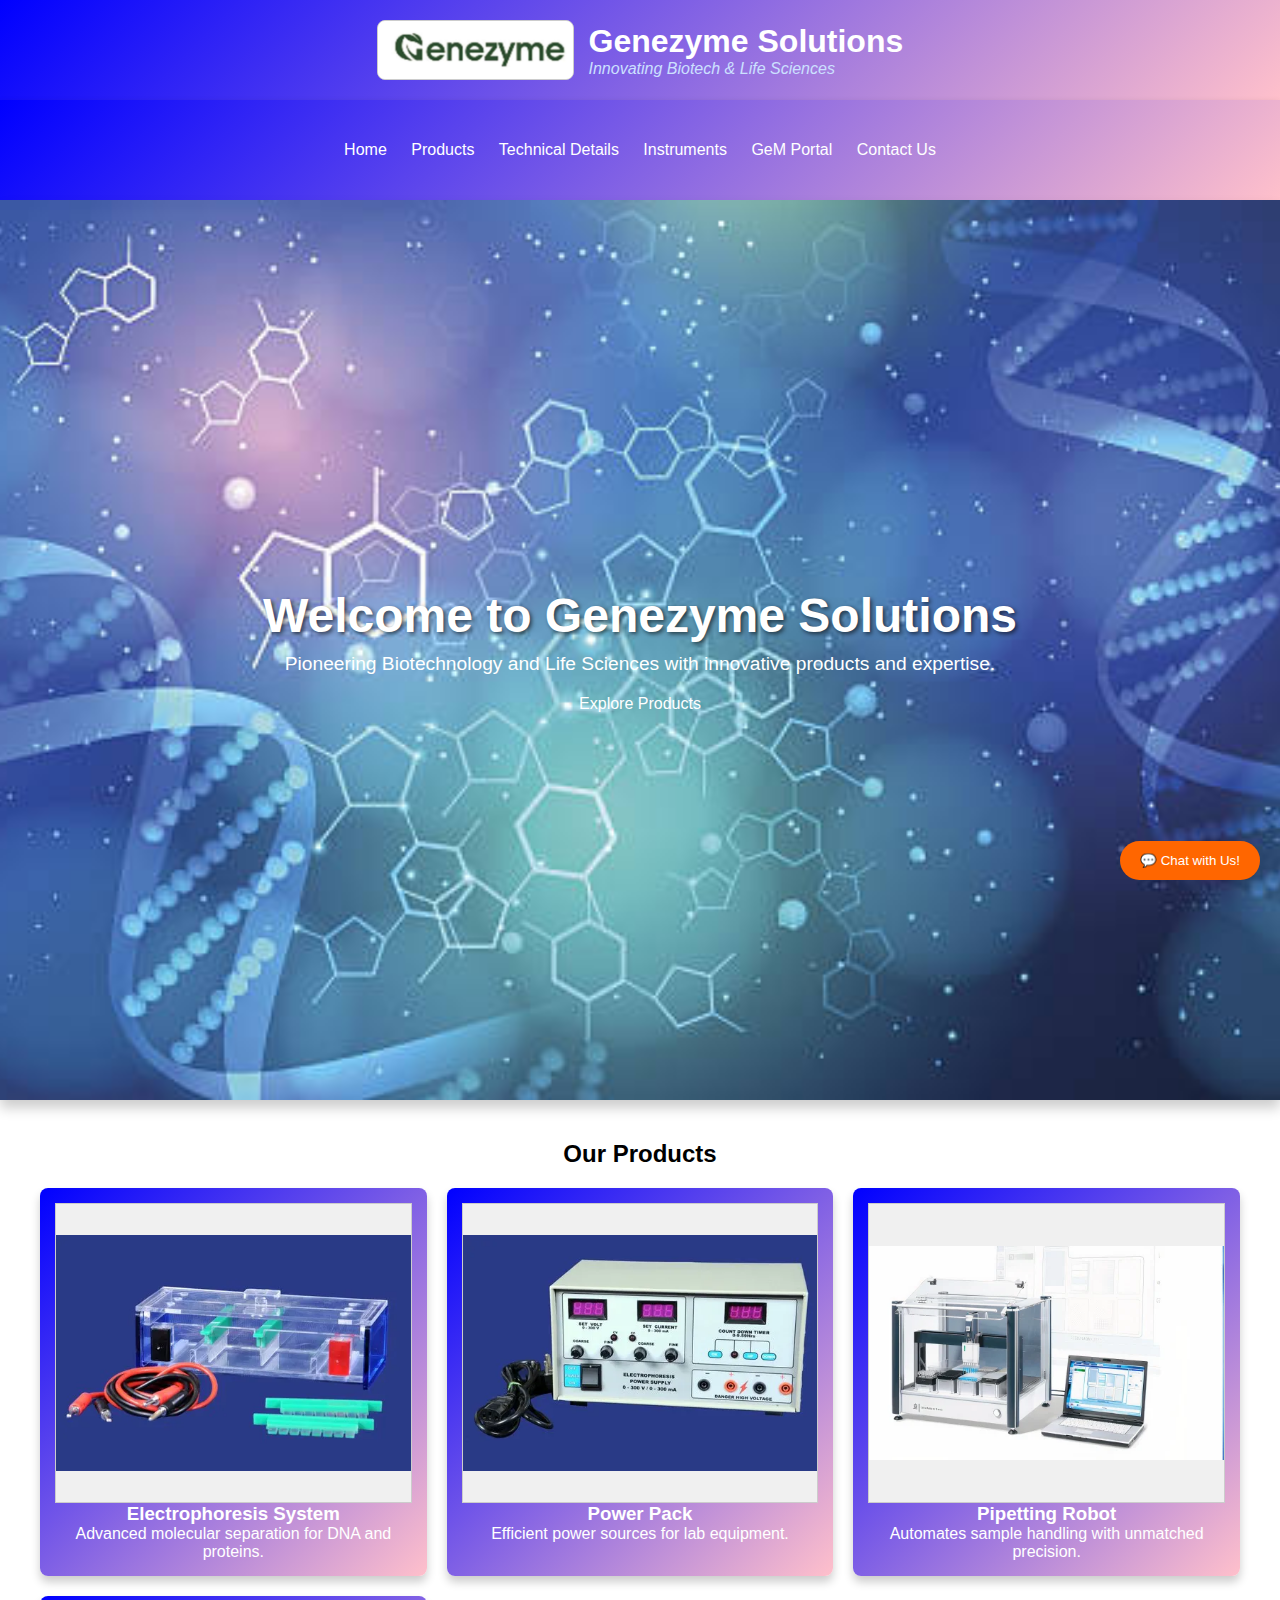
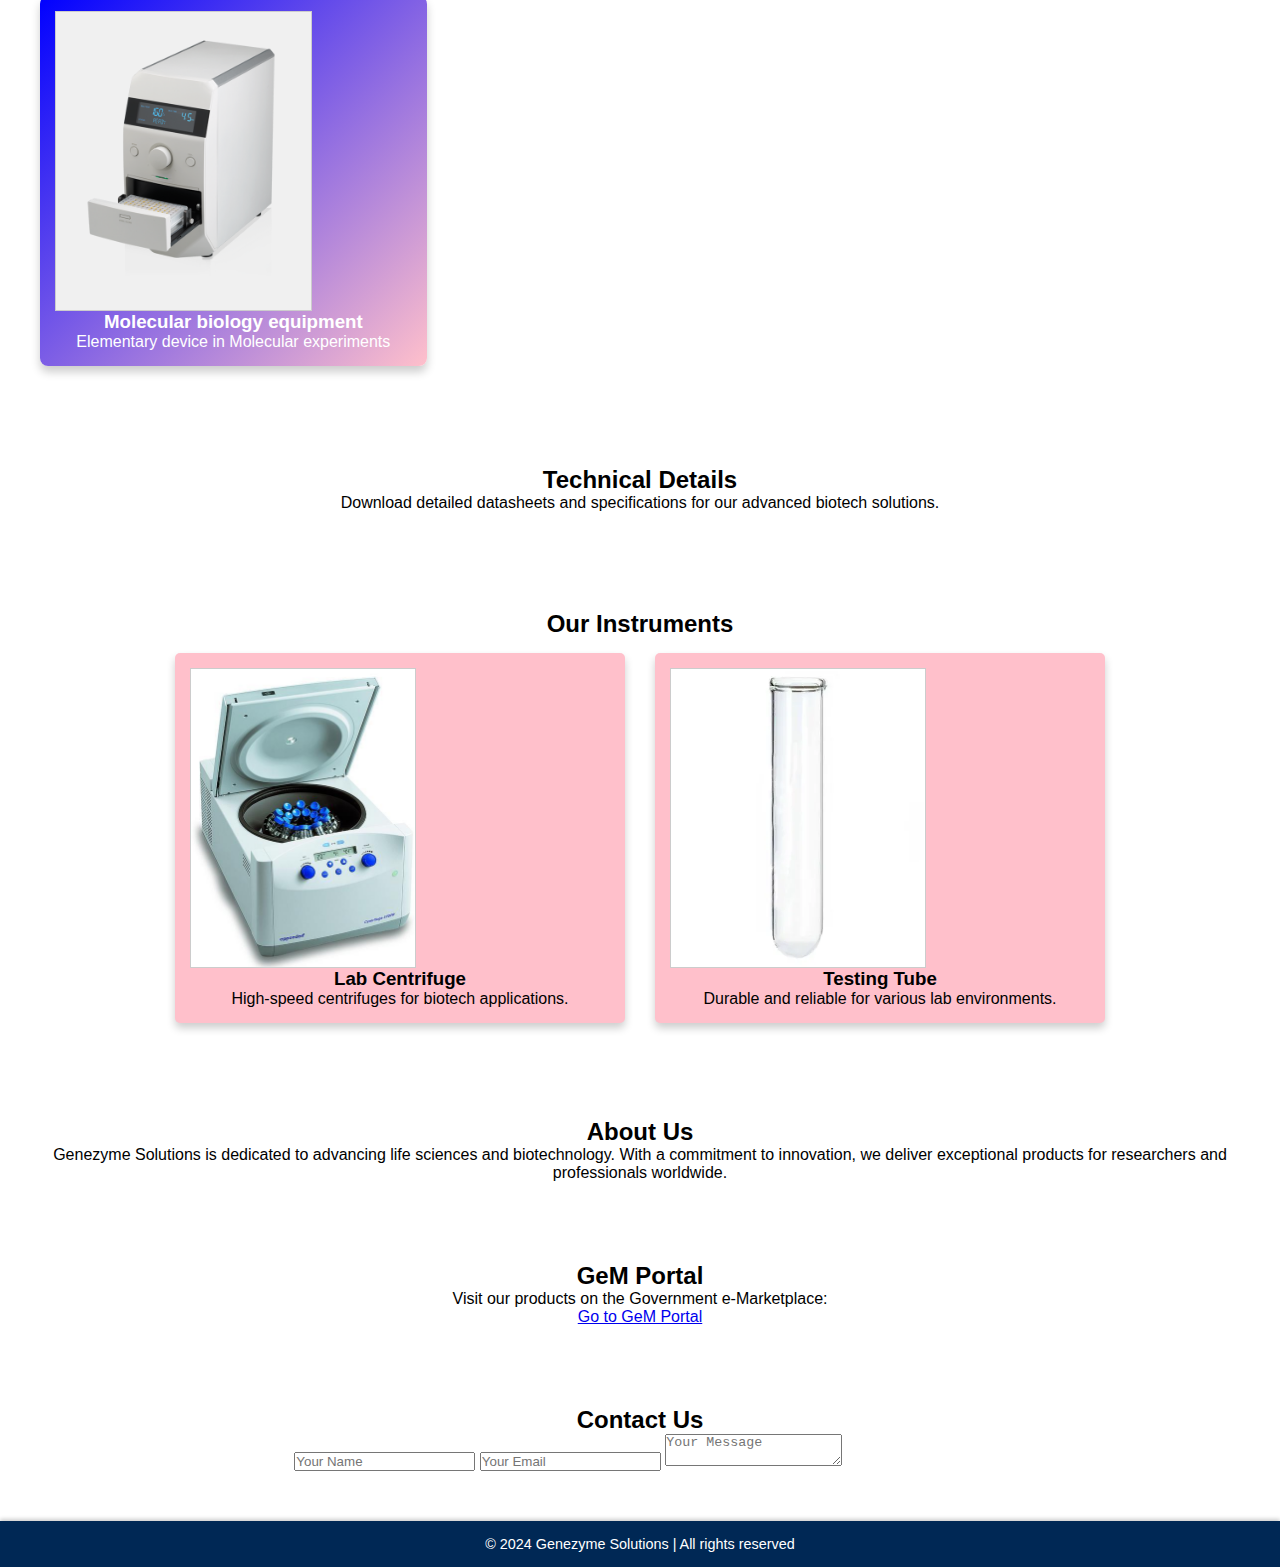
==== index.html @ 18d28813 "Add files via upload" ====
<!DOCTYPE html>
<html lang="en">
<head>
    <meta charset="UTF-8">
    <meta name="viewport" content="width=device-width, initial-scale=1.0">
    <title>Genezyme Solutions</title>
    <link rel="stylesheet" href="style.css">
    <script src="script.js" defer></script>
</head>
<body>
    <!-- Header Section -->

    <header>
        <div class="logo">
        <img src="logo.png" alt="Genezyme Solutions Logo" class="logo-image">
        <div class="logo-text">
            <h1>Genezyme Solutions</h1>
            <p>Innovating Biotech & Life Sciences</p>
        </div>
    </header>
    <header>
        <div class="navbar">
            <nav>
                <a href="#home">Home</a>
                <a href="#products">Products</a>
                <a href="#technical">Technical Details</a>
                <a href="#instruments">Instruments</a>
                <a href="#gem">GeM Portal</a>
                <a href="#contact">Contact Us</a>
            </nav>
        </div>
    </header>

    <!-- Hero Section -->
    <section id="hero">
        <div class="hero-content">
            <h2>Welcome to Genezyme Solutions</h2>
            <p >Pioneering Biotechnology and Life Sciences with innovative products and expertise.</p>
            <a href="#products" class="btn-primary">Explore Products</a>
        </div>
    </section>

    <!-- Products Section -->
    <section id="products" class="section">
        <h2>Our Products</h2>
        <div class="product-grid">
            <div class="product-card" data-quote="High Precision DNA Separation">
                <img src="./eletrophoresis.webp"  alt="Electrophoresis System">
                <h3>Electrophoresis System</h3>
                <p>Advanced molecular separation for DNA and proteins.</p>
            </div>
            <div class="product-card" data-quote="Reliable Power Supply">
                <img src="./power-pack.webp" alt="Power Pack">
                <h3>Power Pack</h3>
                <p>Efficient power sources for lab equipment.</p>
            </div>
            <div class="product-card" data-quote="Automated Precision">
                <img src="./pipet.webp" alt="Pipetting Robot">
                <h3>Pipetting Robot</h3>
                <p>Automates sample handling with unmatched precision.</p>
            </div>
            <div class="product-card" data-quote="Automated Precision">
                <img src="./molecular.png" alt="Molecular biology equipment">
                <h3>Molecular biology equipment</h3>
                <p>Elementary device in Molecular experiments</p>
            </div>
        </div>
    </section>

    <!-- Technical Details Section -->
    <section id="technical" class="section dark-section">
        <h2>Technical Details</h2>
        <p>Download detailed datasheets and specifications for our advanced biotech solutions.</p>
        <a href="#" class="btn-secondary">Download Datasheet 1</a>
        <a href="#" class="btn-secondary">Download Datasheet 2</a>
    </section>

    <!-- Instruments Section -->
    <section id="instruments" class="section">
        <h2>Our Instruments</h2>
        <div class="instrument-grid">
            <div class="instrument-card">
                <img src="./laboratory-centrifuge.jpg" alt="Lab Centrifuge">
                <h3>Lab Centrifuge</h3>
                <p>High-speed centrifuges for biotech applications.</p>
            </div>
            <div class="instrument-card">
                <img src="./testing-tube.webp" alt="Testing Tube">
                <h3>Testing Tube</h3>
                <p>Durable and reliable for various lab environments.</p>
            </div>
        </div>
    </section>

    <!-- About Section -->
    <section id="about" class="section dark-section">
        <h2>About Us</h2>
        <p>Genezyme Solutions is dedicated to advancing life sciences and biotechnology. With a commitment to innovation, we deliver exceptional products for researchers and professionals worldwide.</p>
    </section>
    <section id="gem" class="section">
        <h2>GeM Portal</h2>
        <p>Visit our products on the Government e-Marketplace:</p>
        <a href="https://gem.gov.in" target="_blank" class="button">Go to GeM Portal</a>
    </section>
    <!-- Contact Section -->
    <section id="contact" class="section">
        <h2>Contact Us</h2>
        <form id="contact-form">
            <input type="text" placeholder="Your Name" required>
            <input type="email" placeholder="Your Email" required>
            <textarea placeholder="Your Message" required></textarea>
            <button type="submit" class="btn-primary">Send Message</button>
        </form>
    </section>

    <!-- Chatbot -->
    <!-- Updated Chatbox Section -->
<div id="chatbot">
    <button id="chatbot-toggle">💬 Chat with Us!</button>
    <div id="chatbox">
        <div class="chat-header">
            <img src="https://cdn-icons-png.flaticon.com/512/2712/2712556.png" alt="Chatbot Agent" class="chatbot-image">
            <h3>How can I assist you today?</h3>
        </div>
        <div class="chat-content">
            <ul class="chat-questions">
                <li onclick="showAnswer(1)" class="question">What products do you offer?</li>
                <li onclick="showAnswer(2)" class="question">What are your services?</li>
                <li onclick="showAnswer(3)" class="question">What industries do you serve?</li>
                <li onclick="showAnswer(4)" class="question">How can I contact support?</li>
            </ul>
            <p id="chat-answer" class="answer">Click a question to get started...</p>
        </div>
    </div>
</div>

    <!-- Footer -->
    <footer>
        <p>© 2024 Genezyme Solutions | All rights reserved</p>
    </footer>
</body>
</html>
---- style.css ----
/* Global Resets & Variables */
:root {
    --primary-color:blue;
    --secondary-color:pink;
    --text-dark: #333;
    --text-light: #fff;
    --background-light: #f0f8ff;
    --shadow: rgba(0, 0, 0, 0.2);
}

/* General Reset */
* {
    margin: 0;
    padding: 0;
    box-sizing: border-box;
}

/* Body */
body {
    font-family: 'Roboto', sans-serif;

}

/* Header/Navbar */
header {
    background: linear-gradient(135deg, var(--primary-color), var(--secondary-color));
    color: var(--text-light);
    padding: 10px 2em;
    display: flex;
    justify-content: center;
    align-items:center;
    box-shadow: 0 4px 8px var(--shadow);
    height: 100px;
}

header h1 {
    font-size: 1.8em;
}

.navbar a {
    margin: 0 10px;
    color: var(--text-light);
    text-decoration: none;
    transition: transform 0.2s ease-in-out;
}

.navbar a:hover {
    transform: scale(1.1);
}
header .logo {
    display: flex;
    align-items: center;
    justify-content: center;
    gap: 15px;
}

header .logo img.logo-image {
    height: 60px;
    width: auto;
    border-radius: 8px; /* Optional: for rounded corners */
}

header .logo .logo-text h1 {
    margin: 0;
    font-size: 2rem;
}

header .logo .logo-text p {
    margin: 0;
    font-size: 1rem;
    font-style: italic;
    color: #cce0ff;
}
/* Hero Section */
#hero {
    height: 100vh;
    background: url('./biotech.jpeg') no-repeat center center/cover;
    display: flex;
    justify-content: center;
    align-items: center;
    text-align: center;
    color: var(--text-light);
    padding: 20px;
    box-shadow: 0 8px 12px var(--shadow);
}

.hero-content h2 {
    font-size: 3em;
    margin-bottom: 10px;
    text-shadow: 2px 2px 4px rgba(0, 0, 0, 0.6);
}

.hero-content p {
    font-size: 1.2em;
    margin-bottom: 20px;
}

.btn-primary {
    background: var(--accent-color);
    color: var(--text-light);
    padding: 12px 25px;
    border: none;
    border-radius: 25px;
    cursor: pointer;
    text-decoration: none;
    transition: transform 0.2s ease;
}

.btn-primary:hover {
    transform: translateY(-3px);
}

/* Section Styles */
.section {
    padding: 40px 20px;
    text-align: center;
    transition: transform 0.3s ease;
}

.section:hover {
    transform: scale(1.02);
}

/* Product Grid */
.product-grid {
    display: grid;
    grid-template-columns: repeat(auto-fit, minmax(300px, 1fr));
    gap: 20px;
    padding: 20px;
}

.product-card {
    background: linear-gradient(135deg, var(--primary-color), var(--secondary-color));
    color: var(--text-light);
    box-shadow: 0 6px 10px var(--shadow);
    padding: 15px;
    text-align: center;
    border-radius: 8px;
    transition: transform 0.3s ease, box-shadow 0.3s ease;
}

.product-card:hover {
    transform: translateY(-5px) rotate(2deg);
    box-shadow: 0 8px 12px var(--shadow);
}

/* Instrument Grid */
.instrument-grid {
    display: flex;
    grid-template-columns: repeat(auto-fit, minmax(250px, 1fr));
    justify-content: center;
}

.instrument-card {
    background-color: var(--secondary-color);
    padding: 15px;
    margin:15px;
    border-radius: 5px;
    box-shadow: 0 5px 8px var(--shadow);
    transition: box-shadow 0.3s ease;
    width:450px;

}

.instrument-card:hover {
    box-shadow: 0 12px 18px var(--shadow);
}

/* Buttons */
.btn-secondary {
    background: var(--accent-color);
    color: var(--text-light);
    padding: 8px 20px;
    margin: 10px 0;
    border: none;
    border-radius: 5px;
    cursor: pointer;
    transition: background 0.3s ease;
}

.btn-secondary:hover {
    background: #ff6600;
}

/* Chatbot UI */
/* Chatbot Styles */
#chatbot {
    position: fixed;
    bottom: 20px;
    right: 20px;
    z-index: 1000;
}

#chatbot-toggle {
    background: #ff6600;
    color: #fff;
    padding: 12px 20px;
    border: none;
    border-radius: 20px;
    cursor: pointer;
    transition: transform 0.2s ease;
}

#chatbot-toggle:hover {
    transform: scale(1.1);
}

#chatbox {
    display: none;
    background-color: #ffffff;
    border: 1px solid #333;
    border-radius: 10px;
    padding: 15px;
    box-shadow: 0 4px 12px rgba(0, 0, 0, 0.2);
    position: absolute;
    right: 10px;
    bottom: 50px;
    width: 320px;
    z-index: 2000;
}

/* Header Section with Image & Text */
.chat-header {
    display: flex;
    align-items: center;
    gap: 10px;
    border-bottom: 2px solid #0077ff;
    padding-bottom: 8px;
}

.chatbot-image {
    width: 50px;
    height: 50px;
    border-radius: 50%;
    object-fit: contain;
}

.chat-header h3 {
    font-size: 1em;
    color: #333;
}

/* Question & Answer UI */
.chat-content {
    padding: 10px;
    max-height: 200px;
    overflow-y: auto;
}

.chat-questions {
    list-style: none;
    padding: 0;
    margin: 0;
}

.chat-questions .question {
    cursor: pointer;
    background: #0077ff;
    color: #fff;
    margin: 5px 0;
    padding: 8px 12px;
    border-radius: 5px;
    transition: transform 0.2s ease;
}

.chat-questions .question:hover {
    transform: translateY(-3px);
}

.answer {
    color: #555;
    margin: 10px 0;
    font-size: 1em;
    font-style: italic;
}


img {
    width: min-content;
    height:300px;
    object-fit:contain;
    background-color: #f0f0f0;
    display: flex;
    justify-content: center;
    align-items: center;
    border: 1px solid #ccc;
    max-width: 100%;
    object-fit: contain;
}

/* Footer */
footer {
    background: #002855;
    color: var(--text-light);
    text-align: center;
    padding: 15px 0;
    font-size: 0.9em;
    border-top: 4px solid var(--accent-color);
    box-shadow: 0 -2px 4px var(--shadow);
}
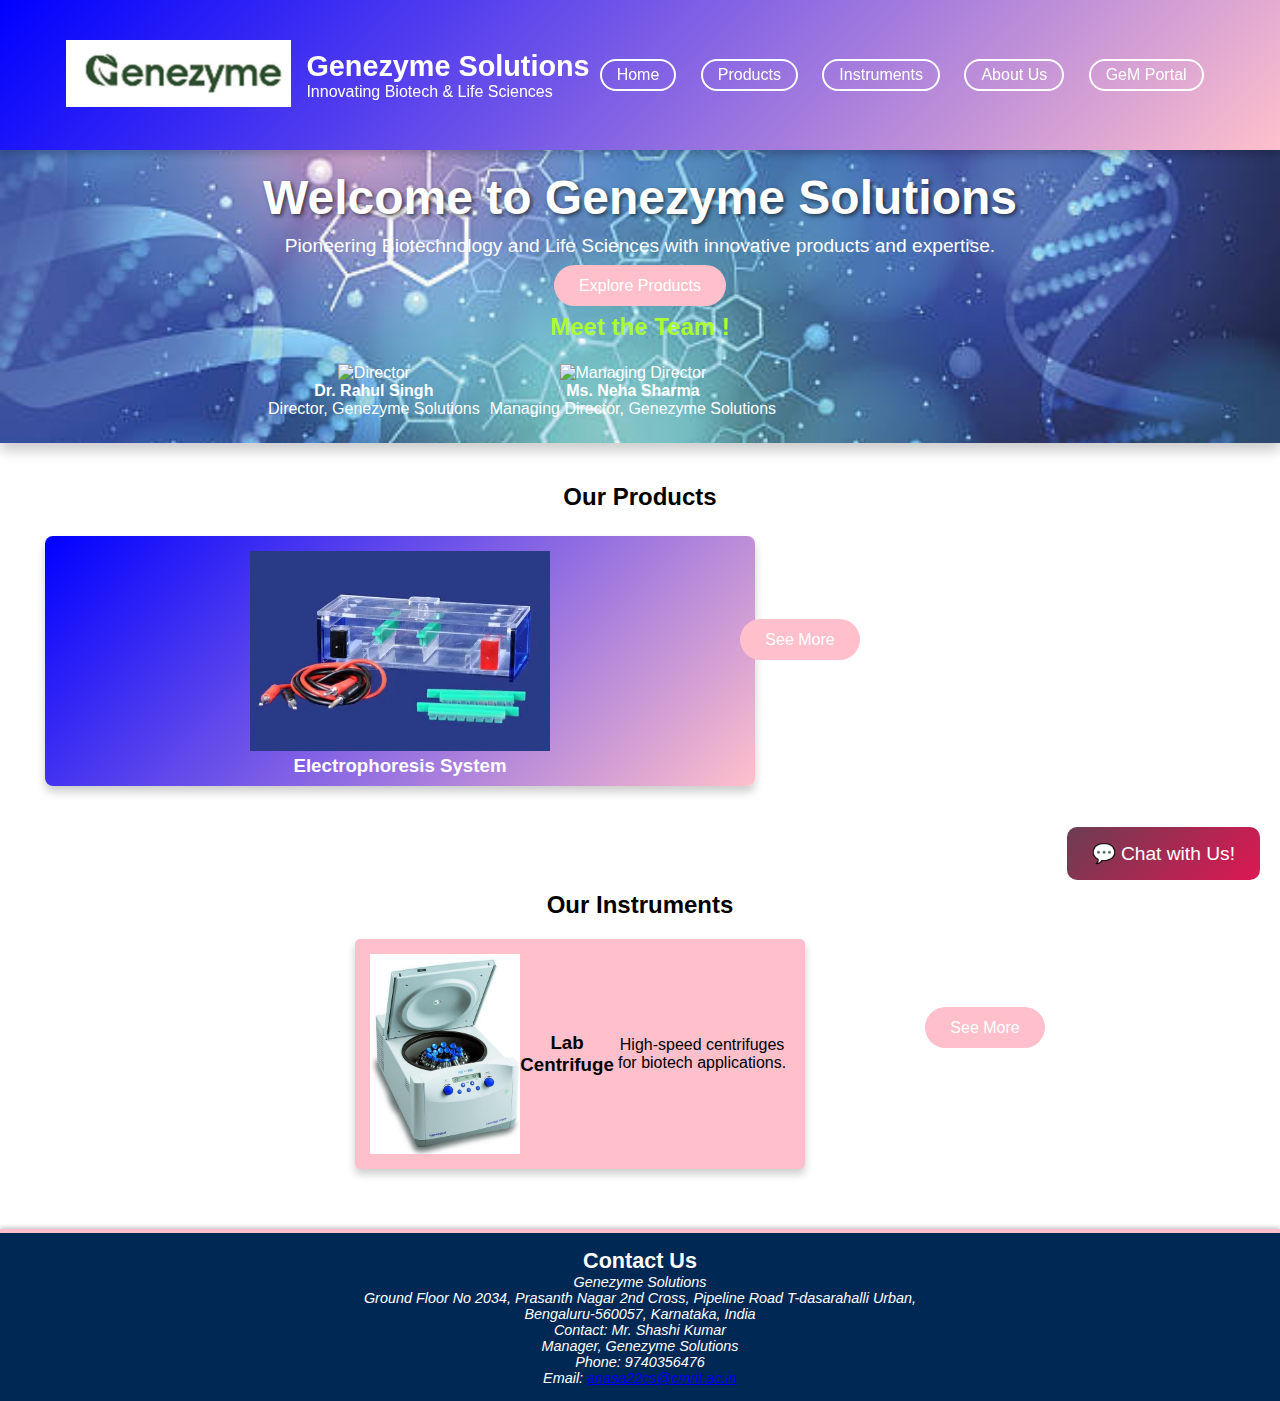
==== commit 0fbe9ad6: "Add files via upload" ====
--- a/index.html
+++ b/index.html
@@ -4,39 +4,55 @@
     <meta charset="UTF-8">
     <meta name="viewport" content="width=device-width, initial-scale=1.0">
     <title>Genezyme Solutions</title>
-    <link rel="stylesheet" href="style.css">
-    <script src="script.js" defer></script>
+    <link rel="stylesheet" href="./style.css">
+    <script src="./script.js" defer></script>
 </head>
 <body>
-    <!-- Header Section -->
-
-    <header>
+    <!-- Floating Header -->
+    <header class="sticky-header">
         <div class="logo">
-        <img src="logo.png" alt="Genezyme Solutions Logo" class="logo-image">
-        <div class="logo-text">
-            <h1>Genezyme Solutions</h1>
-            <p>Innovating Biotech & Life Sciences</p>
+            <a href="index.html"><img src="logo.png" alt="Genezyme Solutions Logo"></a>
+            <div>
+                <h1>Genezyme Solutions</h1>
+                <p>Innovating Biotech & Life Sciences</p>
+            </div>
         </div>
-    </header>
-    <header>
-        <div class="navbar">
-            <nav>
-                <a href="#home">Home</a>
-                <a href="#products">Products</a>
-                <a href="#technical">Technical Details</a>
-                <a href="#instruments">Instruments</a>
-                <a href="#gem">GeM Portal</a>
-                <a href="#contact">Contact Us</a>
-            </nav>
-        </div>
+        <nav class="navbar">
+            <a href="index.html">Home</a>
+            <a href="products.html">Products</a>
+            <a href="instruments.html">Instruments</a>
+            <a href="aboutus.html">About Us</a>
+            <a href="https://gem.gov.in" target="_blank">GeM Portal</a>
+        </nav>
     </header>
 
     <!-- Hero Section -->
     <section id="hero">
-        <div class="hero-content">
-            <h2>Welcome to Genezyme Solutions</h2>
-            <p >Pioneering Biotechnology and Life Sciences with innovative products and expertise.</p>
-            <a href="#products" class="btn-primary">Explore Products</a>
+        <div class="hero-container">
+            <div class="hero-content">
+                <h2>Welcome to Genezyme Solutions</h2>
+                <p>Pioneering Biotechnology and Life Sciences with innovative products and expertise.</p>
+                <a href="products.html" class="btn-primary">Explore Products</a>
+            </div>
+            <br>
+            <div class="meet"><h2> Meet the Team !</h2></div>
+            <br>
+            <div class="executive-container">
+                <div class="row">
+                    <div class="column">
+                        <div class="executive">
+                            <img src="./shashi.jpg" alt="Director">
+                            <p><strong>Dr. Rahul Singh</strong><br>Director, Genezyme Solutions</p>
+                        </div>
+                    </div>
+                    <div class="column">
+                        <div class="executive">
+                            <img src="./neha.avif" alt="Managing Director">
+                            <p><strong>Ms. Neha Sharma</strong><br>Managing Director, Genezyme Solutions</p>
+                        </div>
+                    </div>
+                </div>        
+            </div>
         </div>
     </section>
 
@@ -44,99 +60,72 @@
     <section id="products" class="section">
         <h2>Our Products</h2>
         <div class="product-grid">
-            <div class="product-card" data-quote="High Precision DNA Separation">
-                <img src="./eletrophoresis.webp"  alt="Electrophoresis System">
-                <h3>Electrophoresis System</h3>
-                <p>Advanced molecular separation for DNA and proteins.</p>
-            </div>
-            <div class="product-card" data-quote="Reliable Power Supply">
-                <img src="./power-pack.webp" alt="Power Pack">
-                <h3>Power Pack</h3>
-                <p>Efficient power sources for lab equipment.</p>
-            </div>
-            <div class="product-card" data-quote="Automated Precision">
-                <img src="./pipet.webp" alt="Pipetting Robot">
-                <h3>Pipetting Robot</h3>
-                <p>Automates sample handling with unmatched precision.</p>
-            </div>
-            <div class="product-card" data-quote="Automated Precision">
-                <img src="./molecular.png" alt="Molecular biology equipment">
-                <h3>Molecular biology equipment</h3>
-                <p>Elementary device in Molecular experiments</p>
+            <div class="row">
+                <div class="column">
+                    <div class="product-card" onclick="showProductDetails(1)">
+                        <img src="./eletrophoresis.webp" alt="Electrophoresis System">
+                        <h3>Electrophoresis System</h3>
+                    </div>
+                </div>
+                <a href="products.html" class="btn-primary" style="position: relative; top: 100px; left: -200px;">See More</a>
             </div>
         </div>
     </section>
-
-    <!-- Technical Details Section -->
-    <section id="technical" class="section dark-section">
-        <h2>Technical Details</h2>
-        <p>Download detailed datasheets and specifications for our advanced biotech solutions.</p>
-        <a href="#" class="btn-secondary">Download Datasheet 1</a>
-        <a href="#" class="btn-secondary">Download Datasheet 2</a>
-    </section>
-
     <!-- Instruments Section -->
     <section id="instruments" class="section">
         <h2>Our Instruments</h2>
         <div class="instrument-grid">
-            <div class="instrument-card">
-                <img src="./laboratory-centrifuge.jpg" alt="Lab Centrifuge">
-                <h3>Lab Centrifuge</h3>
-                <p>High-speed centrifuges for biotech applications.</p>
-            </div>
-            <div class="instrument-card">
-                <img src="./testing-tube.webp" alt="Testing Tube">
-                <h3>Testing Tube</h3>
-                <p>Durable and reliable for various lab environments.</p>
-            </div>
+            <div class="row">
+                <div class="column">
+                    <div class="instrument-card">
+                        <img src="./laboratory-centrifuge.jpg" alt="Lab Centrifuge">
+                        <h3>Lab Centrifuge</h3>
+                        <p>High-speed centrifuges for biotech applications.</p>
+                    </div>
+                </div>
+                <a href="instruments.html" class="btn-primary" style="position: relative; top: 100px; left: 100px;">See More</a>
+            </div>    
         </div>
     </section>
+    <!-- Contact Section -->
+    <footer class="contact-section">
+        <h2>Contact Us</h2>
+        <address>
+            Genezyme Solutions<br>
+            Ground Floor No 2034, Prasanth Nagar 2nd Cross, Pipeline Road T-dasarahalli Urban,<br>
+            Bengaluru-560057, Karnataka, India<br>
+            Contact: Mr. Shashi Kumar<br>
+            Manager, Genezyme Solutions<br>
+            Phone: 9740356476<br>
+            Email: <a href="mailto:anasa22cs@cmrit.ac.in">anasa22cs@cmrit.ac.in</a>
+        </address>
+    </footer>
 
-    <!-- About Section -->
-    <section id="about" class="section dark-section">
-        <h2>About Us</h2>
-        <p>Genezyme Solutions is dedicated to advancing life sciences and biotechnology. With a commitment to innovation, we deliver exceptional products for researchers and professionals worldwide.</p>
-    </section>
-    <section id="gem" class="section">
-        <h2>GeM Portal</h2>
-        <p>Visit our products on the Government e-Marketplace:</p>
-        <a href="https://gem.gov.in" target="_blank" class="button">Go to GeM Portal</a>
-    </section>
-    <!-- Contact Section -->
-    <section id="contact" class="section">
-        <h2>Contact Us</h2>
-        <form id="contact-form">
-            <input type="text" placeholder="Your Name" required>
-            <input type="email" placeholder="Your Email" required>
-            <textarea placeholder="Your Message" required></textarea>
-            <button type="submit" class="btn-primary">Send Message</button>
-        </form>
-    </section>
 
-    <!-- Chatbot -->
-    <!-- Updated Chatbox Section -->
-<div id="chatbot">
-    <button id="chatbot-toggle">💬 Chat with Us!</button>
-    <div id="chatbox">
-        <div class="chat-header">
+   <!-- Chatbot Button -->
+
+    <div id="chatbot">
+        <button id="chatbot-toggle">💬 Chat with Us!</button>
+        <div id="chatbox">
+          <div class="chat-header">
             <img src="https://cdn-icons-png.flaticon.com/512/2712/2712556.png" alt="Chatbot Agent" class="chatbot-image">
             <h3>How can I assist you today?</h3>
+          </div>
+          <div class="chat-content">
+            <ul class="chat-questions">
+              <li onclick="showAnswer(0)" class="question">What products do you offer?</li>
+              <li onclick="showAnswer(1)" class="question">What are your services?</li>
+              <li onclick="showAnswer(2)" class="question">What industries do you serve?</li>
+              <li onclick="showAnswer(3)" class="question">How can I contact support?</li>
+              <li onclick="showAnswer(4)" class="question">Are there any promotions?</li>
+              <li onclick="showAnswer(5)" class="question">Contact us for other queries</li>
+            </ul>
+          </div>
+          <p id="chat-answer">Click a question to get started...</p>
         </div>
-        <div class="chat-content">
-            <ul class="chat-questions">
-                <li onclick="showAnswer(1)" class="question">What products do you offer?</li>
-                <li onclick="showAnswer(2)" class="question">What are your services?</li>
-                <li onclick="showAnswer(3)" class="question">What industries do you serve?</li>
-                <li onclick="showAnswer(4)" class="question">How can I contact support?</li>
-            </ul>
-            <p id="chat-answer" class="answer">Click a question to get started...</p>
-        </div>
-    </div>
-</div>
+      </div>
+      
 
-    <!-- Footer -->
-    <footer>
-        <p>© 2024 Genezyme Solutions | All rights reserved</p>
-    </footer>
+
 </body>
 </html>
--- a/style.css
+++ b/style.css
@@ -1,7 +1,7 @@
 /* Global Resets & Variables */
 :root {
-    --primary-color:blue;
-    --secondary-color:pink;
+    --primary-color: blue;
+    --secondary-color: pink;
     --text-dark: #333;
     --text-light: #fff;
     --background-light: #f0f8ff;
@@ -18,19 +18,21 @@
 /* Body */
 body {
     font-family: 'Roboto', sans-serif;
-
-}
-
-/* Header/Navbar */
+}
+
+/* Floating Header */
 header {
+    position: sticky;
+    top: 0;
+    z-index: 1000;
     background: linear-gradient(135deg, var(--primary-color), var(--secondary-color));
     color: var(--text-light);
     padding: 10px 2em;
     display: flex;
     justify-content: center;
-    align-items:center;
+    align-items: center;
     box-shadow: 0 4px 8px var(--shadow);
-    height: 100px;
+    height: 150px;
 }
 
 header h1 {
@@ -42,11 +44,33 @@
     color: var(--text-light);
     text-decoration: none;
     transition: transform 0.2s ease-in-out;
+    border: 2px solid var(--text-light);
+    border-radius: 50px;
+    padding: 5px 15px;
+    display: inline-block;
+    text-align: center;
 }
 
 .navbar a:hover {
     transform: scale(1.1);
 }
+
+.navbar a:active {
+    animation: clickEffect 0.3s ease-in-out;
+}
+
+@keyframes clickEffect {
+    0% {
+        transform: scale(1);
+    }
+    50% {
+        transform: scale(1.2);
+    }
+    100% {
+        transform: scale(1);
+    }
+}
+
 header .logo {
     display: flex;
     align-items: center;
@@ -57,7 +81,7 @@
 header .logo img.logo-image {
     height: 60px;
     width: auto;
-    border-radius: 8px; /* Optional: for rounded corners */
+    border-radius: 8px;
 }
 
 header .logo .logo-text h1 {
@@ -71,11 +95,12 @@
     font-style: italic;
     color: #cce0ff;
 }
+
 /* Hero Section */
 #hero {
-    height: 100vh;
     background: url('./biotech.jpeg') no-repeat center center/cover;
     display: flex;
+    flex-direction: column;
     justify-content: center;
     align-items: center;
     text-align: center;
@@ -96,7 +121,7 @@
 }
 
 .btn-primary {
-    background: var(--accent-color);
+    background: var(--secondary-color);
     color: var(--text-light);
     padding: 12px 25px;
     border: none;
@@ -109,6 +134,45 @@
 .btn-primary:hover {
     transform: translateY(-3px);
 }
+.meet{
+    color: greenyellow;
+}
+/* Director & MD Section */
+.director-container {
+    display: flex;
+    justify-content: space-around;
+    align-items: center;
+    margin-bottom: 20px;
+}
+.executive img{
+    width: 400px;;
+    height: 300px;
+ 
+}
+.director-card {
+    background: var(--background-light);
+    padding: 20px;
+    text-align: center;
+    border-radius: 8px;
+    box-shadow: 0 4px 6px var(--shadow);
+}
+
+.director-card img {
+    width: 150px;
+    height: 150px;
+    border-radius: 50%;
+    margin-bottom: 10px;
+}
+
+.director-card h3 {
+    font-size: 1.2em;
+    margin-bottom: 5px;
+}
+
+.director-card p {
+    font-size: 1em;
+    color: var(--text-dark);
+}
 
 /* Section Styles */
 .section {
@@ -118,7 +182,7 @@
 }
 
 .section:hover {
-    transform: scale(1.02);
+    transform: scale(1.006);
 }
 
 /* Product Grid */
@@ -127,6 +191,7 @@
     grid-template-columns: repeat(auto-fit, minmax(300px, 1fr));
     gap: 20px;
     padding: 20px;
+
 }
 
 .product-card {
@@ -137,6 +202,8 @@
     text-align: center;
     border-radius: 8px;
     transition: transform 0.3s ease, box-shadow 0.3s ease;
+    width: 710px;
+    height: 250px;
 }
 
 .product-card:hover {
@@ -144,149 +211,163 @@
     box-shadow: 0 8px 12px var(--shadow);
 }
 
+.product-card img {
+    width: 100%;
+    height: 200px;
+    object-fit: contain;
+}
+
 /* Instrument Grid */
 .instrument-grid {
     display: flex;
-    grid-template-columns: repeat(auto-fit, minmax(250px, 1fr));
+    flex-wrap: wrap;
     justify-content: center;
 }
 
 .instrument-card {
     background-color: var(--secondary-color);
     padding: 15px;
-    margin:15px;
+    margin: 15px;
     border-radius: 5px;
     box-shadow: 0 5px 8px var(--shadow);
     transition: box-shadow 0.3s ease;
-    width:450px;
-
+    width: 450px;
+    display: flex;
+    justify-content: center;
+    align-items: center;
+}
+
+.instrument-card img {
+    max-width: 100%;
+    height: 200px;
+    object-fit: contain;
 }
 
 .instrument-card:hover {
     box-shadow: 0 12px 18px var(--shadow);
 }
 
-/* Buttons */
-.btn-secondary {
-    background: var(--accent-color);
-    color: var(--text-light);
-    padding: 8px 20px;
-    margin: 10px 0;
-    border: none;
-    border-radius: 5px;
-    cursor: pointer;
-    transition: background 0.3s ease;
-}
-
-.btn-secondary:hover {
-    background: #ff6600;
-}
-
-/* Chatbot UI */
-/* Chatbot Styles */
+/* Chatbot */
 #chatbot {
     position: fixed;
     bottom: 20px;
     right: 20px;
-    z-index: 1000;
-}
-
-#chatbot-toggle {
-    background: #ff6600;
+    font-size: 1rem;
+  }
+  
+  /* Chatbot Toggle Button */
+  #chatbot-toggle {
+    background: linear-gradient(135deg, #6b3d51, #de1753);
     color: #fff;
-    padding: 12px 20px;
     border: none;
-    border-radius: 20px;
+    padding: 15px 25px;
+    border-radius: 10px;
+    font-size: 1.2em;
     cursor: pointer;
-    transition: transform 0.2s ease;
-}
-
-#chatbot-toggle:hover {
+    transition: background 0.3s ease, transform 0.2s ease;
+  }
+  
+  #chatbot-toggle:hover {
     transform: scale(1.1);
-}
-
-#chatbox {
+  }
+  
+  /* Chatbox Container */
+  #chatbox {
     display: none;
-    background-color: #ffffff;
-    border: 1px solid #333;
+    width: 400px;
+    height: 500px;
+    background: #ffffff;
+    border: 2px solid #0077ff;
     border-radius: 10px;
-    padding: 15px;
-    box-shadow: 0 4px 12px rgba(0, 0, 0, 0.2);
-    position: absolute;
-    right: 10px;
-    bottom: 50px;
-    width: 320px;
-    z-index: 2000;
-}
-
-/* Header Section with Image & Text */
-.chat-header {
+    box-shadow: 0 4px 8px rgba(0, 0, 0, 0.1);
+    position: relative;
+    overflow: hidden;
+    transition: all 0.3s ease;
+  }
+  
+  /* Header Section */
+  .chat-header {
     display: flex;
     align-items: center;
     gap: 10px;
     border-bottom: 2px solid #0077ff;
-    padding-bottom: 8px;
-}
-
-.chatbot-image {
+    padding: 10px;
+  }
+  
+  .chatbot-image {
     width: 50px;
     height: 50px;
     border-radius: 50%;
     object-fit: contain;
-}
-
-.chat-header h3 {
-    font-size: 1em;
+  }
+  
+  .chat-header h3 {
+    font-size: 1.2em;
     color: #333;
-}
-
-/* Question & Answer UI */
-.chat-content {
-    padding: 10px;
-    max-height: 200px;
+  }
+  
+  /* Chat Content */
+  .chat-content {
+    padding: 15px;
+    max-height: 350px;
     overflow-y: auto;
-}
-
-.chat-questions {
+    background: linear-gradient(135deg, #e0f7fa, #ffffff);
+    border-radius: 5px;
+  }
+  
+  /* Questions List */
+  .chat-questions {
     list-style: none;
     padding: 0;
     margin: 0;
-}
-
-.chat-questions .question {
+  }
+  
+  .chat-questions .question {
     cursor: pointer;
     background: #0077ff;
     color: #fff;
     margin: 5px 0;
-    padding: 8px 12px;
-    border-radius: 5px;
+    padding: 10px 15px;
+    border-radius: 8px;
+    transition: transform 0.2s ease, background 0.3s ease;
+  }
+  
+  .chat-questions .question:hover {
+    transform: translateY(-3px);
+    background: #005bb5;
+  }
+  
+  /* Chat Answers */
+  #chat-answer {
+    margin: 10px 0;
+    padding: 10px;
+    font-size: 1rem;
+    color: #555;
+    background: #ffe0b2;
+    border: 1px solid #ff9800;
+    border-radius: 8px;
+    text-align: center;
     transition: transform 0.2s ease;
-}
-
-.chat-questions .question:hover {
-    transform: translateY(-3px);
-}
-
-.answer {
-    color: #555;
-    margin: 10px 0;
-    font-size: 1em;
-    font-style: italic;
-}
-
-
-img {
-    width: min-content;
-    height:300px;
-    object-fit:contain;
-    background-color: #f0f0f0;
-    display: flex;
-    justify-content: center;
-    align-items: center;
-    border: 1px solid #ccc;
-    max-width: 100%;
-    object-fit: contain;
-}
+  }
+  
+  /* Responsiveness */
+  @media (max-width: 768px) {
+    #chatbox {
+      width: 90%;
+      height: 400px;
+    }
+  
+    #chatbot-toggle {
+      padding: 10px 15px;
+    }
+  
+    .chat-header h3 {
+      font-size: 1em;
+    }
+  }
+
+
+  
 
 /* Footer */
 footer {
@@ -295,6 +376,54 @@
     text-align: center;
     padding: 15px 0;
     font-size: 0.9em;
-    border-top: 4px solid var(--accent-color);
+    border-top: 4px solid var(--secondary-color);
     box-shadow: 0 -2px 4px var(--shadow);
 }
+
+.column {
+    float: left;
+    padding: 5px;
+  }
+  
+.row::after {
+    content: "";
+    clear: both;
+    display: table;
+}
+
+.popup {
+    display: none; /* Hidden by default */
+    position: fixed; /* Stay in place */
+    z-index: 1000; /* Sit on top */
+    left: 0;
+    top: 0;
+    width: 100%; /* Full width */
+    height: 100%; /* Full height */
+    overflow: auto; /* Enable scroll if needed */
+    background-color: rgba(0, 0, 0, 0.8); /* Black background with transparency */
+}
+
+.popup-content {
+    background-color: #fff;
+    margin: 15% auto;
+    padding: 20px;
+    border: 1px solid #888;
+    width: 50%;
+    text-align: center;
+    border-radius: 8px;
+    box-shadow: 0 4px 8px rgba(0, 0, 0, 0.2);
+}
+
+.popup .close {
+    color: #aaa;
+    float: right;
+    font-size: 28px;
+    font-weight: bold;
+    cursor: pointer;
+}
+
+.popup .close:hover,
+.popup .close:focus {
+    color: black;
+    text-decoration: none;
+}
